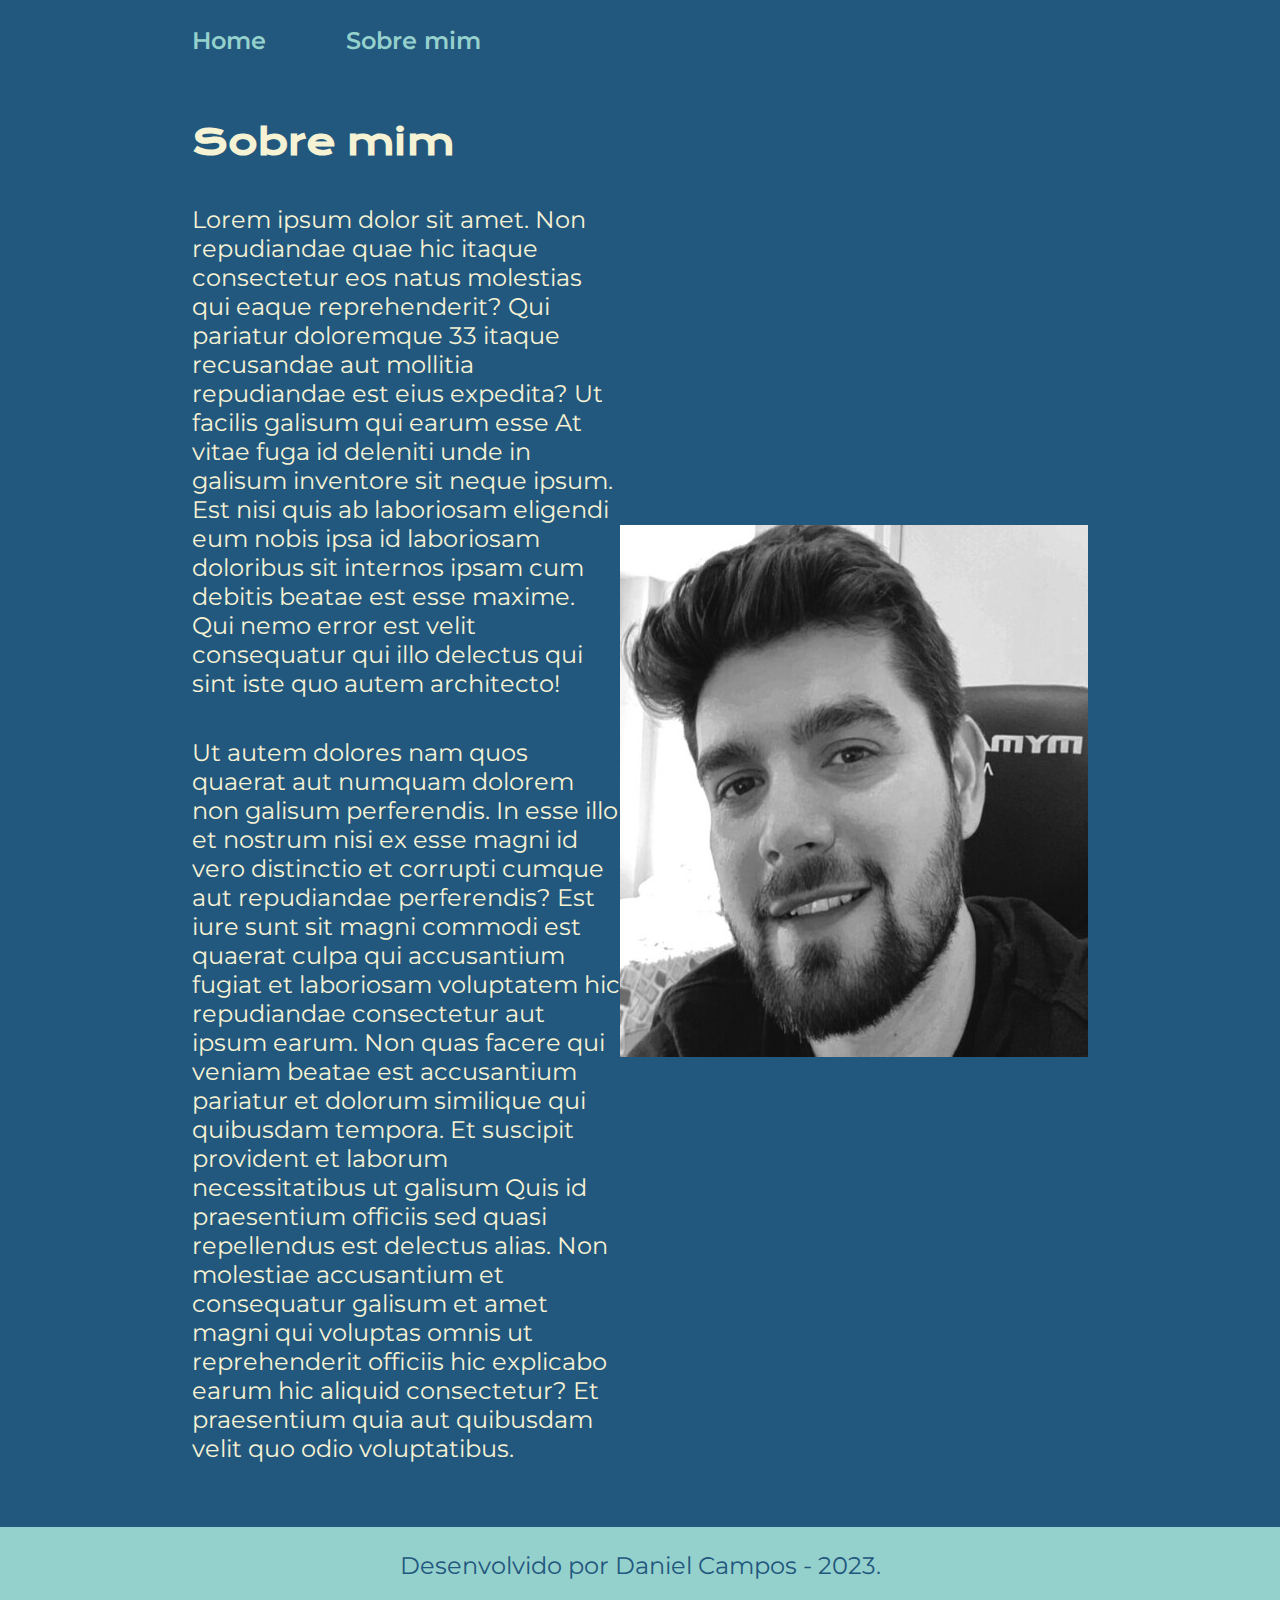
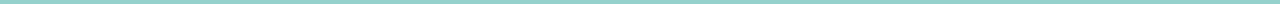
==== about.html @ 175c632d "Atualização do projeto" ====
<!DOCTYPE html>
<html lang="pt-br">
	<head>
		<meta charset="UTF-8" />
		<meta name="viewport" content="width=device-width, initial-scale=1.0" />
		<title>Sobre mim</title>
		<link rel="stylesheet" href="./styles/style.css" />
	</head>
	<body>
		<header class="cabecalho">
			<nav class="cabecalho__menu">
				<a class="cabecalho__menu__link" href="index.html">Home</a>
				<a class="cabecalho__menu__link" href="about.html">Sobre mim</a>
			</nav>
		</header>
		<main class="apresentacao">
			<section class="apresentacao__conteudo">
				<h1 class="apresentacao__conteudo__titulo">Sobre mim</h1>
				<p class="apresentacao__conteudo__texto">
					Lorem ipsum dolor sit amet. Non repudiandae quae hic itaque consectetur eos natus molestias qui eaque
					reprehenderit? Qui pariatur doloremque 33 itaque recusandae aut mollitia repudiandae est eius expedita? Ut
					facilis galisum qui earum esse At vitae fuga id deleniti unde in galisum inventore sit neque ipsum. Est nisi
					quis ab laboriosam eligendi eum nobis ipsa id laboriosam doloribus sit internos ipsam cum debitis beatae est
					esse maxime. Qui nemo error est velit consequatur qui illo delectus qui sint iste quo autem architecto!
				</p>
				<p class="apresentacao__conteudo__texto">
					Ut autem dolores nam quos quaerat aut numquam dolorem non galisum perferendis. In esse illo et nostrum nisi ex
					esse magni id vero distinctio et corrupti cumque aut repudiandae perferendis? Est iure sunt sit magni commodi
					est quaerat culpa qui accusantium fugiat et laboriosam voluptatem hic repudiandae consectetur aut ipsum earum.
					Non quas facere qui veniam beatae est accusantium pariatur et dolorum similique qui quibusdam tempora. Et
					suscipit provident et laborum necessitatibus ut galisum Quis id praesentium officiis sed quasi repellendus est
					delectus alias. Non molestiae accusantium et consequatur galisum et amet magni qui voluptas omnis ut
					reprehenderit officiis hic explicabo earum hic aliquid consectetur? Et praesentium quia aut quibusdam velit
					quo odio voluptatibus.
				</p>
			</section>
			<img src="assets/imagem.jpg" alt="Foto de rosto de Daniel Campos" />
		</main>
		<footer class="rodape">
			<p>Desenvolvido por Daniel Campos - 2023.</p>
		</footer>
	</body>
</html>
---- styles/style.css ----
@import url("https://fonts.googleapis.com/css2?family=Krona+One&family=Montserrat:wght@400;600&display=swap");

:root {
	--cor-primaria: #22577e;
	--cor-secundaria: #f6f2d4;
	--cor-terciaria: #95d1cc;
	--cor-hover: #5584ac;

	--fonte-primaria: "Krona One", sans-serif;
	--fonte-secundaria: "Montserrat", sans-serif;
}

* {
	margin: 0;
	padding: 0;
}

body {
	box-sizing: border-box;
	background-color: var(--cor-primaria);
	color: var(--cor-secundaria);
}

.cabecalho {
	padding: 2% 0% 0% 15%;
}

.cabecalho__menu {
	display: flex;
	gap: 80px;
}

.cabecalho__menu__link {
	font-family: var(--fonte-secundaria);
	font-size: 24px;
	font-weight: 600;
	color: var(--cor-terciaria);
	text-decoration: none;
}

.apresentacao {
	padding: 5% 15%;
	display: flex;
	align-items: center;
	justify-content: space-between;
}

.apresentacao__conteudo {
	width: 615px;
	display: flex;
	flex-direction: column;
	gap: 40px;
}

.apresentacao__conteudo__titulo {
	font-size: 36px;
	font-family: var(--fonte-primaria);
}

.titulo-destaque {
	color: var(--cor-terciaria);
}

.apresentacao__conteudo__texto {
	font-size: 24px;
	font-family: var(--fonte-secundaria);
}

.apresentacao__links {
	display: flex;
	flex-direction: column;
	justify-content: space-between;
	align-items: center;
	gap: 32px;
}

.apresentacao__links__subtitulo {
	font-family: var(--fonte-primaria);
	font-weight: 400;
	font-size: 24px;
}

.apresentacao__links__link {
	display: flex;
	justify-content: center;
	gap: 16px;
	border: 2px solid var(--cor-terciaria);
	width: 378px;
	text-align: center;
	border-radius: 8px;
	font-size: 24px;
	font-weight: 600;
	padding: 21.5px 0;
	text-decoration: none;
	color: var(--cor-secundaria);
	font-family: var(--fonte-secundaria);
}

.apresentacao__links__link:hover {
	background-color: var(--cor-hover);
}

.rodape {
	color: var(--cor-primaria);
	background-color: var(--cor-terciaria);
	padding: 24px;
	text-align: center;
	font-family: var(--fonte-secundaria);
	font-size: 24px;
	font-weight: 400;
}
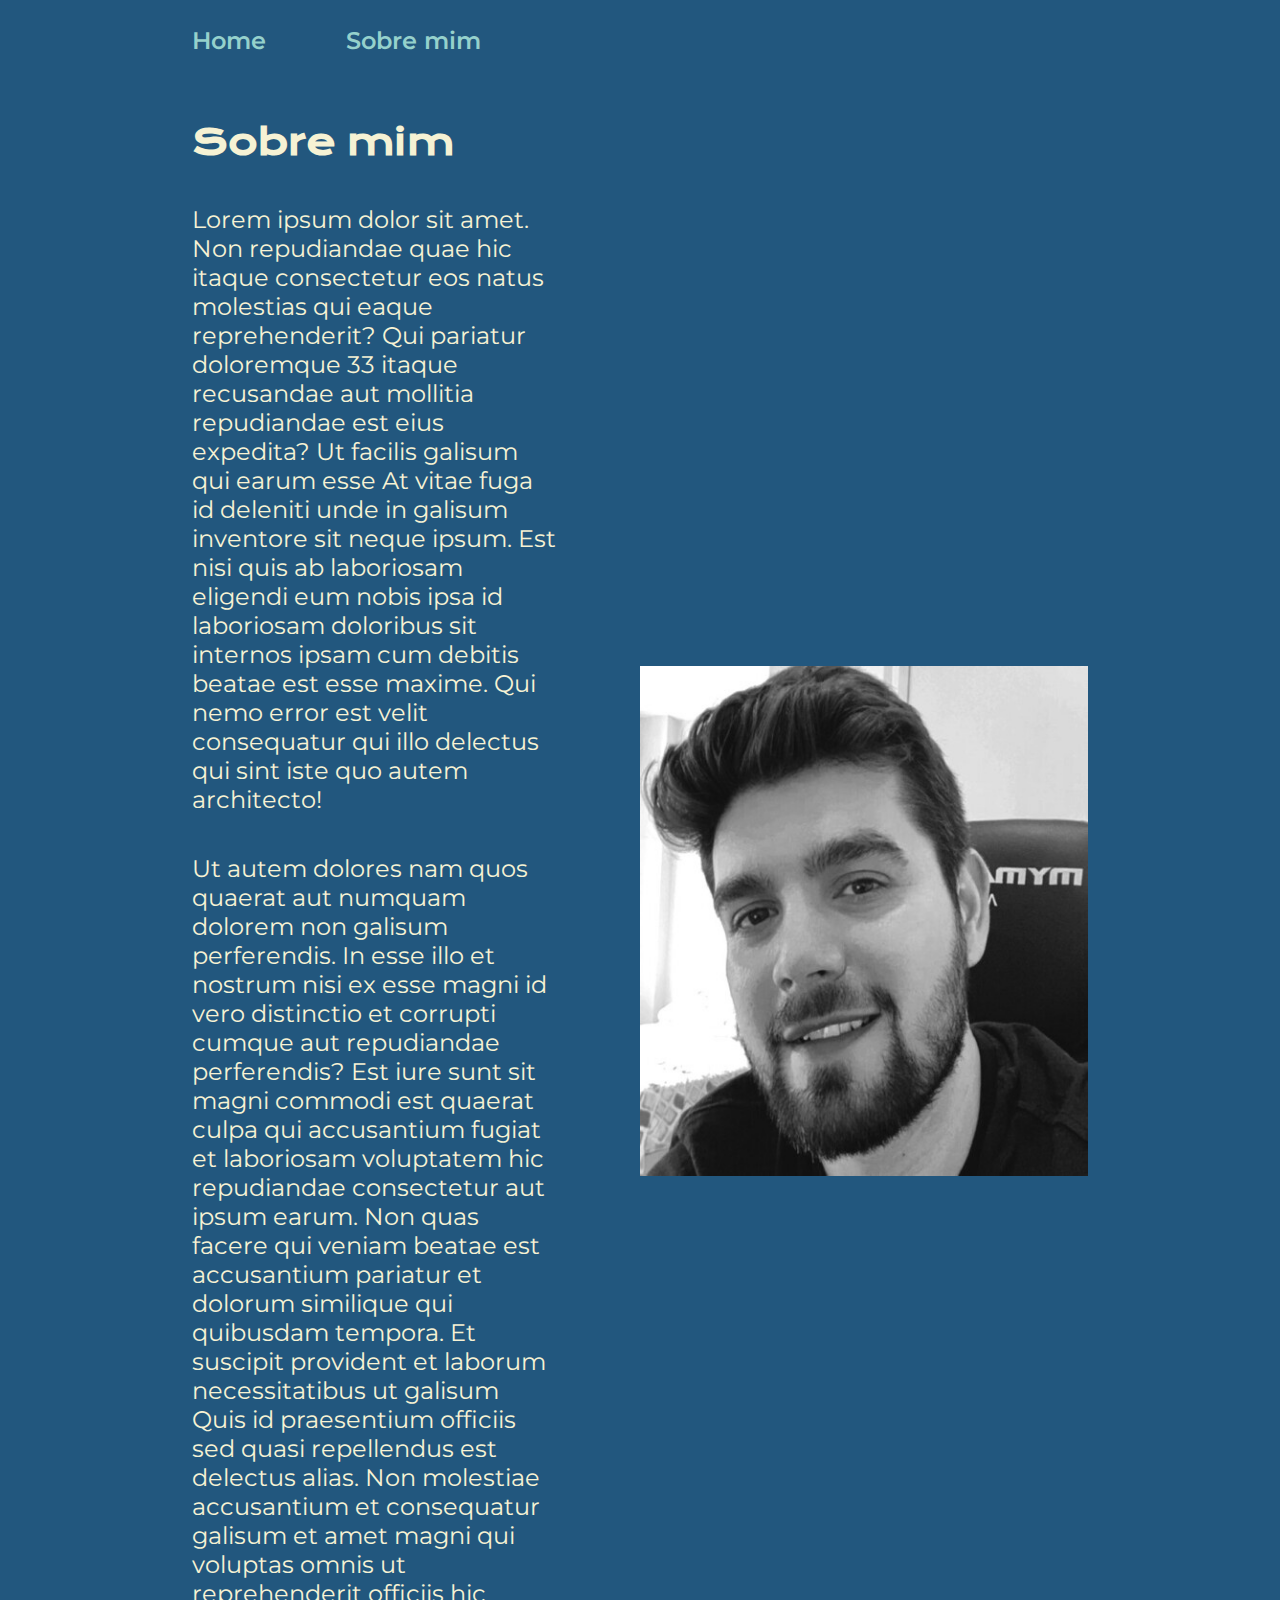
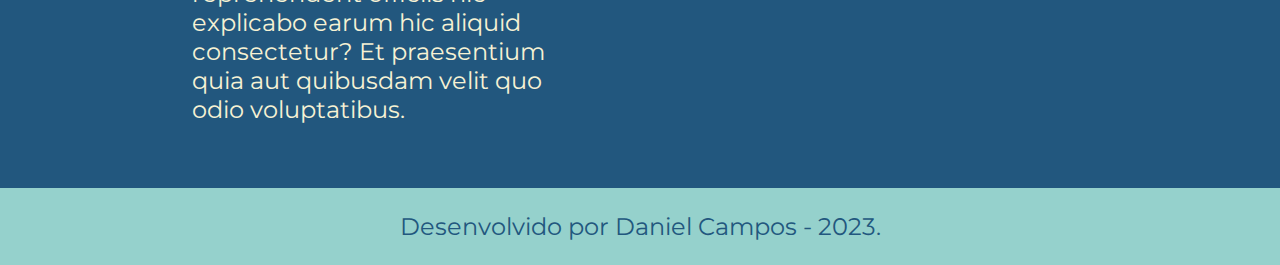
==== commit 046f7d07: "Alteração da responsividade do projeto" ====
--- a/about.html
+++ b/about.html
@@ -34,7 +34,7 @@
 					quo odio voluptatibus.
 				</p>
 			</section>
-			<img src="assets/imagem.jpg" alt="Foto de rosto de Daniel Campos" />
+			<img class="apresentacao__imagem" src="assets/imagem.jpg" alt="Foto de rosto de Daniel Campos" />
 		</main>
 		<footer class="rodape">
 			<p>Desenvolvido por Daniel Campos - 2023.</p>
--- a/styles/style.css
+++ b/styles/style.css
@@ -32,7 +32,7 @@
 
 .cabecalho__menu__link {
 	font-family: var(--fonte-secundaria);
-	font-size: 24px;
+	font-size: 1.5rem;
 	font-weight: 600;
 	color: var(--cor-terciaria);
 	text-decoration: none;
@@ -43,17 +43,18 @@
 	display: flex;
 	align-items: center;
 	justify-content: space-between;
+	gap: 82px;
 }
 
 .apresentacao__conteudo {
-	width: 615px;
+	width: 50%;
 	display: flex;
 	flex-direction: column;
 	gap: 40px;
 }
 
 .apresentacao__conteudo__titulo {
-	font-size: 36px;
+	font-size: 2.25rem;
 	font-family: var(--fonte-primaria);
 }
 
@@ -62,7 +63,7 @@
 }
 
 .apresentacao__conteudo__texto {
-	font-size: 24px;
+	font-size: 1.5rem;
 	font-family: var(--fonte-secundaria);
 }
 
@@ -77,18 +78,18 @@
 .apresentacao__links__subtitulo {
 	font-family: var(--fonte-primaria);
 	font-weight: 400;
-	font-size: 24px;
+	font-size: 1.5rem;
 }
 
-.apresentacao__links__link {
+.apresentacao__links__navegacao {
 	display: flex;
 	justify-content: center;
 	gap: 16px;
 	border: 2px solid var(--cor-terciaria);
-	width: 378px;
+	width: 50%;
 	text-align: center;
 	border-radius: 8px;
-	font-size: 24px;
+	font-size: 1.5rem;
 	font-weight: 600;
 	padding: 21.5px 0;
 	text-decoration: none;
@@ -96,8 +97,12 @@
 	font-family: var(--fonte-secundaria);
 }
 
-.apresentacao__links__link:hover {
+.apresentacao__links__navegacao:hover {
 	background-color: var(--cor-hover);
+}
+
+.apresentacao__imagem {
+	width: 50%;
 }
 
 .rodape {
@@ -106,6 +111,25 @@
 	padding: 24px;
 	text-align: center;
 	font-family: var(--fonte-secundaria);
-	font-size: 24px;
+	font-size: 1.5rem;
 	font-weight: 400;
 }
+
+@media (max-width: 1200px) {
+	.cabecalho {
+		padding: 10%;
+	}
+
+	.cabecalho__menu {
+		justify-content: center;
+	}
+
+	.apresentacao {
+		flex-direction: column-reverse;
+		padding: 5%;
+	}
+
+	.apresentacao__conteudo {
+		width: auto;
+	}
+}
